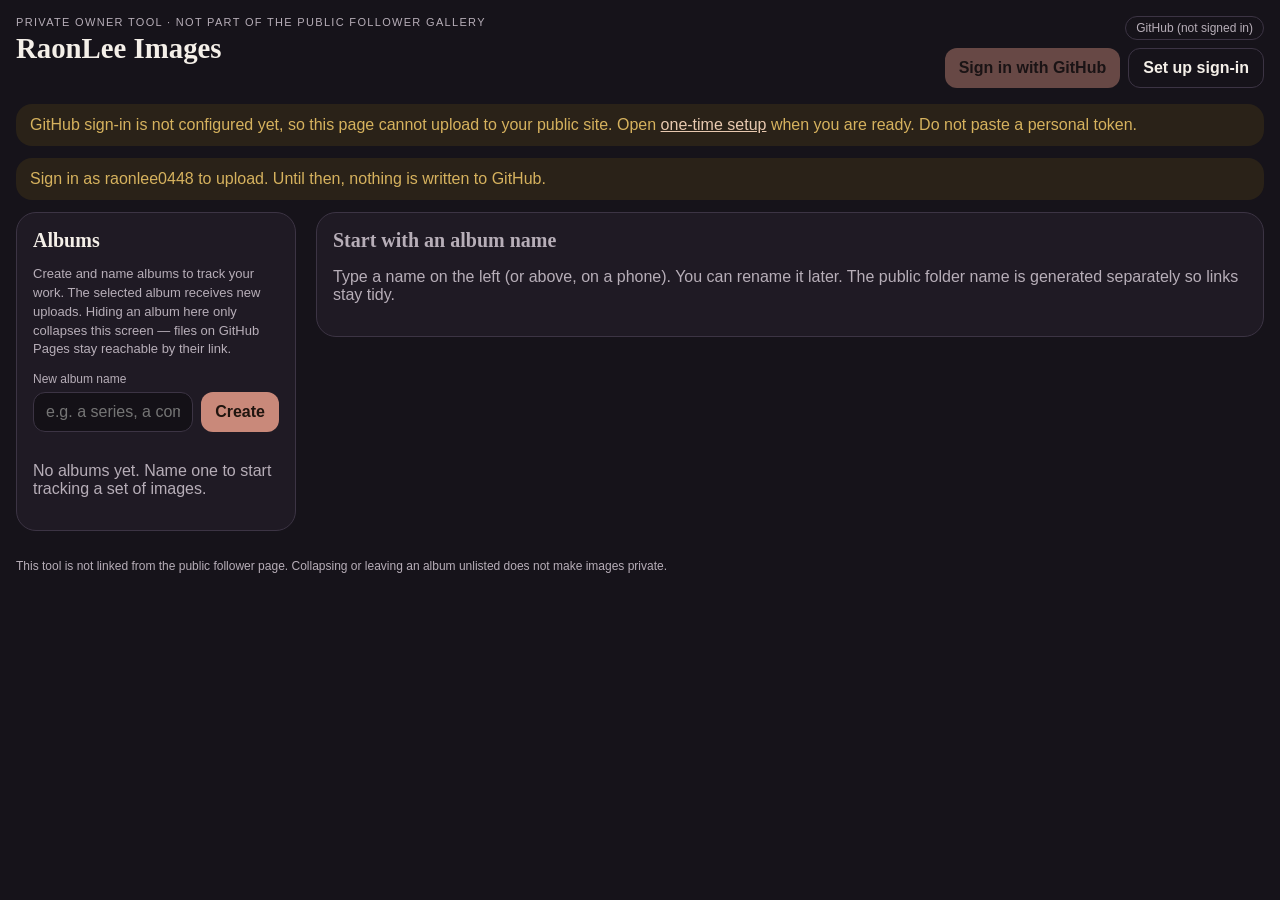
==== album/index.html @ b021b03d "Add the owner image uploader under /album/. This is a separate tool from the public follower gallery" ====
<!DOCTYPE html>
<html lang="en">
<head>
  <meta charset="utf-8">
  <meta name="viewport" content="width=device-width, initial-scale=1, viewport-fit=cover">
  <meta name="robots" content="noindex,nofollow">
  <title>RaonLee Images</title>
  <link rel="stylesheet" href="styles.css">
</head>
<body>
  <a class="skip" href="#main">Skip to album</a>
  <header class="top">
    <div>
      <p class="eyebrow">Private owner tool · not part of the public follower gallery</p>
      <h1>RaonLee Images</h1>
    </div>
    <div class="top-right">
      <span id="mode-pill" class="pill">…</span>
      <div id="auth-actions" class="auth-actions"></div>
    </div>
  </header>

  <div id="banner-local" class="banner local" hidden>
    This is a <strong>local demo</strong> on this computer. Uploads and copied links work here only. They are not on GitHub Pages yet.
  </div>
  <div id="banner-setup" class="banner warn" hidden>
    GitHub sign-in is not configured yet, so this page cannot upload to your public site. Open
    <a href="setup/index.html">one-time setup</a> when you are ready. Do not paste a personal token.
  </div>
  <div id="github-blocked" class="banner warn" hidden>
    Sign in as raonlee0448 to upload. Until then, nothing is written to GitHub.
  </div>
  <div id="banner-error" class="banner error" hidden></div>
  <div id="toast" class="toast" hidden></div>

  <section id="device-panel" class="device" hidden>
    <h2>Finish signing in</h2>
    <p>Open <a id="device-link" href="https://github.com/login/device" target="_blank" rel="noopener">github.com/login/device</a> and enter this code:</p>
    <p id="device-code" class="user-code"></p>
    <p class="muted">This window waits until you approve it. The sign-in token stays in this browser tab only.</p>
  </section>

  <div class="layout">
    <aside class="albums" aria-label="Albums">
      <h2>Albums</h2>
      <p class="muted">Create and name albums to track your work. The selected album receives new uploads. Hiding an album here only collapses this screen — files on GitHub Pages stay reachable by their link.</p>
      <form id="new-album-form" class="new-album">
        <label for="new-album-name">New album name</label>
        <div class="row">
          <input id="new-album-name" name="name" maxlength="80" placeholder="e.g. a series, a commission, a moodboard" autocomplete="off">
          <button class="btn" type="submit">Create</button>
        </div>
      </form>
      <div id="album-list" class="album-list"></div>
    </aside>

    <main id="main">
      <div id="empty-stage" class="empty-stage">
        <h2>Start with an album name</h2>
        <p>Type a name on the left (or above, on a phone). You can rename it later. The public folder name is generated separately so links stay tidy.</p>
      </div>

      <section id="album-stage" hidden>
        <div class="album-head">
          <div>
            <h2 id="album-title"></h2>
            <p id="album-slug-line" class="muted"></p>
          </div>
          <div class="row wrap">
            <button type="button" class="btn ghost" id="btn-rename">Rename</button>
            <button type="button" class="btn ghost" id="btn-collapse" aria-controls="album-body">Hide album</button>
          </div>
        </div>
        <div id="album-body">
          <label id="dropzone" class="dropzone" for="file-input">
            <input id="file-input" type="file" accept="image/*" multiple>
            <strong>Choose images</strong> or drop them here
            <span id="drop-hint" class="muted">New images go into this album.</span>
          </label>
          <div id="grid" class="grid"></div>
        </div>
      </section>
    </main>
  </div>

  <footer>
    <p>This tool is not linked from the public follower page. Collapsing or leaving an album unlisted does not make images private.</p>
  </footer>
  <script type="module" src="js/app.js"></script>
</body>
</html>
---- album/styles.css ----
/* Distinct from the public Acid Dive follower gallery: quiet ink, not neon. */
:root {
  --bg: #16131a;
  --bg-2: #1f1a24;
  --card: #2a2430;
  --ink: #f4efe8;
  --muted: #b7aeb8;
  --line: #3c3444;
  --accent: #c9897a;
  --accent-2: #e8c9b0;
  --good: #8fbfa4;
  --warn: #d6b25e;
  --bad: #d37a7a;
  --radius: 16px;
  --font: "Iowan Old Style", "Palatino Linotype", Palatino, "Times New Roman", serif;
  --ui: "Segoe UI", "Helvetica Neue", sans-serif;
}
* { box-sizing: border-box; }
html, body { margin: 0; background: var(--bg); color: var(--ink); font-family: var(--ui); }
body { min-height: 100dvh; padding: 16px 16px 48px; }
.skip { position: absolute; left: -999px; }
.top { display: flex; flex-wrap: wrap; gap: 16px; justify-content: space-between; align-items: flex-start; margin-bottom: 16px; }
.eyebrow { margin: 0 0 4px; text-transform: uppercase; letter-spacing: .12em; font-size: 11px; color: var(--muted); }
h1, h2 { font-family: var(--font); font-weight: 600; margin: 0; }
h1 { font-size: 1.8rem; }
h2 { font-size: 1.25rem; }
.top-right { display: flex; flex-direction: column; align-items: flex-end; gap: 8px; }
.pill { border: 1px solid var(--line); border-radius: 999px; padding: 4px 10px; font-size: 12px; color: var(--muted); }
.pill[data-mode="local"] { border-color: var(--warn); color: var(--warn); }
.pill[data-mode="in"] { border-color: var(--good); color: var(--good); }
.auth-actions { display: flex; flex-wrap: wrap; gap: 8px; justify-content: flex-end; }
.muted { color: var(--muted); font-size: 13px; line-height: 1.45; }
.banner, .device, .toast { border-radius: var(--radius); padding: 12px 14px; margin: 0 0 12px; }
.banner.local { background: #2a2618; color: var(--accent-2); }
.banner.warn { background: #2a2218; color: var(--warn); }
.banner.error { background: #2c1b1d; color: var(--bad); }
.toast { position: fixed; right: 16px; bottom: 16px; background: var(--card); border: 1px solid var(--line); z-index: 20; }
.device { background: var(--bg-2); border: 1px solid var(--line); }
.user-code { font-family: ui-monospace, monospace; letter-spacing: .18em; font-size: 1.6rem; margin: 8px 0; }
.layout { display: grid; gap: 20px; }
@media (min-width: 860px) {
  .layout { grid-template-columns: 280px 1fr; align-items: start; }
}
.albums, #album-stage, .empty-stage { background: var(--bg-2); border: 1px solid var(--line); border-radius: 20px; padding: 16px; }
.new-album label { display: block; font-size: 12px; color: var(--muted); margin-bottom: 6px; }
.row { display: flex; gap: 8px; }
.row.wrap { flex-wrap: wrap; }
input[type="text"], input:not([type]), input[type="search"] {
  flex: 1; background: #141117; color: var(--ink); border: 1px solid var(--line);
  border-radius: 12px; padding: 10px 12px; font: inherit; min-width: 0;
}
.btn { appearance: none; border: 0; background: var(--accent); color: #20150f; font: inherit; font-weight: 600; border-radius: 12px; padding: 10px 14px; cursor: pointer; text-decoration: none; display: inline-flex; align-items: center; }
.btn.ghost { background: transparent; color: var(--ink); border: 1px solid var(--line); }
.btn.slim { width: 100%; justify-content: center; padding: 8px 10px; font-size: 13px; margin-top: 8px; }
.btn[disabled] { opacity: .45; cursor: not-allowed; }
.album-list { display: flex; flex-direction: column; gap: 8px; margin-top: 14px; }
@media (max-width: 859px) {
  .album-list { flex-direction: row; overflow-x: auto; padding-bottom: 4px; }
  .album-chip { min-width: 180px; }
}
.album-chip { text-align: left; background: #141117; color: var(--ink); border: 1px solid var(--line); border-radius: 14px; padding: 10px 12px; cursor: pointer; }
.album-chip.is-selected { border-color: var(--accent); box-shadow: 0 0 0 1px var(--accent) inset; }
.album-name { display: block; font-weight: 600; }
.album-slug { display: block; color: var(--muted); font-size: 11px; margin-top: 2px; word-break: break-all; }
.album-head { display: flex; justify-content: space-between; gap: 12px; align-items: flex-start; margin-bottom: 14px; }
.dropzone { display: flex; flex-direction: column; align-items: center; justify-content: center; gap: 6px; border: 1.5px dashed var(--line); border-radius: 16px; padding: 28px 16px; text-align: center; cursor: pointer; background: #141117; }
.dropzone input { position: absolute; opacity: 0; width: 0; height: 0; }
.dropzone.is-over { border-color: var(--accent); background: #241c22; }
.dropzone.is-disabled { opacity: .55; cursor: not-allowed; }
.grid { display: grid; grid-template-columns: repeat(auto-fill, minmax(150px, 1fr)); gap: 12px; margin-top: 16px; }
.card { background: var(--card); border-radius: 14px; overflow: hidden; border: 1px solid var(--line); }
.thumb, .thumb-ph { aspect-ratio: 1; background: #120f14; }
.thumb img { width: 100%; height: 100%; object-fit: cover; display: block; }
.card-body { padding: 10px; }
.file-name { font-size: 12px; white-space: nowrap; overflow: hidden; text-overflow: ellipsis; }
.status-line { font-size: 11px; color: var(--muted); margin-top: 4px; min-height: 2.4em; }
.status-live .status-line { color: var(--good); }
.status-failed .status-line, .status-timeout .status-line { color: var(--bad); }
.bar { height: 4px; background: #141117; border-radius: 99px; margin-top: 8px; overflow: hidden; }
.bar span { display: block; height: 100%; background: var(--accent); width: 0; }
.empty-stage, .empty-albums, .empty-grid { color: var(--muted); }
footer { margin-top: 28px; color: var(--muted); font-size: 12px; }
a { color: var(--accent-2); }
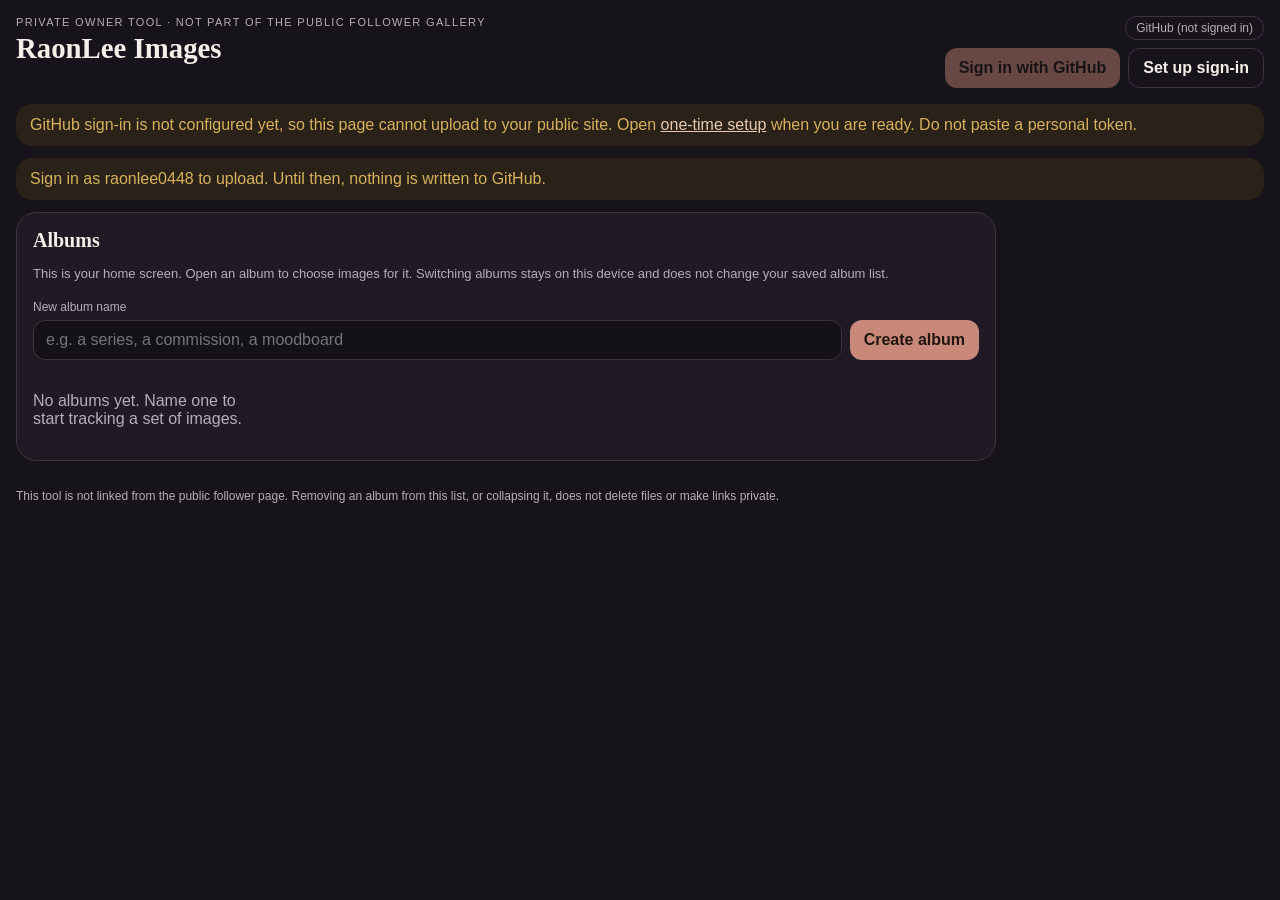
==== commit 122f2df9: "Fix album list conflicts and watermark new uploads. Selecting an album is now a local UI change and " ====
--- a/album/index.html
+++ b/album/index.html
@@ -8,7 +8,7 @@
   <link rel="stylesheet" href="styles.css">
 </head>
 <body>
-  <a class="skip" href="#main">Skip to album</a>
+  <a class="skip" href="#main">Skip to albums</a>
   <header class="top">
     <div>
       <p class="eyebrow">Private owner tool · not part of the public follower gallery</p>
@@ -40,51 +40,61 @@
     <p class="muted">This window waits until you approve it. The sign-in token stays in this browser tab only.</p>
   </section>
 
-  <div class="layout">
-    <aside class="albums" aria-label="Albums">
+  <main id="main">
+    <section id="home-stage" class="home-stage">
       <h2>Albums</h2>
-      <p class="muted">Create and name albums to track your work. The selected album receives new uploads. Hiding an album here only collapses this screen — files on GitHub Pages stay reachable by their link.</p>
+      <p class="muted">This is your home screen. Open an album to choose images for it. Switching albums stays on this device and does not change your saved album list.</p>
       <form id="new-album-form" class="new-album">
         <label for="new-album-name">New album name</label>
         <div class="row">
           <input id="new-album-name" name="name" maxlength="80" placeholder="e.g. a series, a commission, a moodboard" autocomplete="off">
-          <button class="btn" type="submit">Create</button>
+          <button class="btn" type="submit" id="btn-create-album">Create album</button>
         </div>
       </form>
+      <div id="name-warning" class="banner warn name-warning" hidden></div>
       <div id="album-list" class="album-list"></div>
-    </aside>
+    </section>
 
-    <main id="main">
-      <div id="empty-stage" class="empty-stage">
-        <h2>Start with an album name</h2>
-        <p>Type a name on the left (or above, on a phone). You can rename it later. The public folder name is generated separately so links stay tidy.</p>
+    <section id="album-stage" hidden>
+      <div class="album-head">
+        <div>
+          <button type="button" class="btn ghost" id="btn-home">Back to albums</button>
+          <h2 id="album-title"></h2>
+          <p id="album-slug-line" class="muted"></p>
+        </div>
+        <div class="row wrap">
+          <button type="button" class="btn ghost" id="btn-rename">Rename</button>
+          <button type="button" class="btn ghost" id="btn-delete">Remove from album list</button>
+          <button type="button" class="btn ghost" id="btn-collapse" aria-controls="album-body">Hide album</button>
+        </div>
       </div>
+      <div id="album-body">
+        <label id="dropzone" class="dropzone" for="file-input">
+          <input id="file-input" type="file" accept="image/*" multiple>
+          <strong>Choose images</strong> or drop them here
+          <span id="drop-hint" class="muted">New images go into this album and are watermarked before upload.</span>
+        </label>
+        <p class="wm-note" id="wm-note">
+          New uploads automatically get a 30% Keyhole Heart watermark with <strong>© RaonLee</strong> and <strong>AI generated image</strong> baked into the pixels. You will see a watermarked preview first. This discourages casual copying; it does not stop someone from downloading or editing the file. Images already in this album are left unchanged.
+        </p>
+        <div id="grid" class="grid"></div>
+      </div>
+    </section>
+  </main>
 
-      <section id="album-stage" hidden>
-        <div class="album-head">
-          <div>
-            <h2 id="album-title"></h2>
-            <p id="album-slug-line" class="muted"></p>
-          </div>
-          <div class="row wrap">
-            <button type="button" class="btn ghost" id="btn-rename">Rename</button>
-            <button type="button" class="btn ghost" id="btn-collapse" aria-controls="album-body">Hide album</button>
-          </div>
-        </div>
-        <div id="album-body">
-          <label id="dropzone" class="dropzone" for="file-input">
-            <input id="file-input" type="file" accept="image/*" multiple>
-            <strong>Choose images</strong> or drop them here
-            <span id="drop-hint" class="muted">New images go into this album.</span>
-          </label>
-          <div id="grid" class="grid"></div>
-        </div>
-      </section>
-    </main>
+  <div id="confirm-dialog" class="modal" hidden>
+    <div class="modal-card" role="dialog" aria-modal="true" aria-labelledby="confirm-title">
+      <h2 id="confirm-title">Remove this album from your list?</h2>
+      <p id="confirm-body" class="muted"></p>
+      <div class="row wrap">
+        <button type="button" class="btn ghost" id="confirm-cancel">Cancel</button>
+        <button type="button" class="btn" id="confirm-ok">Remove from list</button>
+      </div>
+    </div>
   </div>
 
   <footer>
-    <p>This tool is not linked from the public follower page. Collapsing or leaving an album unlisted does not make images private.</p>
+    <p>This tool is not linked from the public follower page. Removing an album from this list, or collapsing it, does not delete files or make links private.</p>
   </footer>
   <script type="module" src="js/app.js"></script>
 </body>
--- a/album/styles.css
+++ b/album/styles.css
@@ -81,3 +81,37 @@
 .empty-stage, .empty-albums, .empty-grid { color: var(--muted); }
 footer { margin-top: 28px; color: var(--muted); font-size: 12px; }
 a { color: var(--accent-2); }
+
+.wm-note { margin: 12px 0 0; padding: 10px 12px; border-radius: 12px; background: #141117; border: 1px solid var(--line); color: var(--muted); font-size: 12px; line-height: 1.45; }
+.wm-note strong { color: var(--ink); font-weight: 600; }
+.wm-badge { display: inline-block; margin-top: 6px; font-size: 10px; letter-spacing: .04em; text-transform: uppercase; color: var(--accent-2); }
+.meta-note { font-size: 11px; color: var(--muted); margin-top: 4px; line-height: 1.4; }
+.status-watermarking .status-line, .status-encoding .status-line, .status-ready .status-line { color: var(--accent-2); }
+@media (max-width: 859px) {
+  body { padding: 12px 12px 40px; }
+  .wm-note { font-size: 12px; }
+  .grid { grid-template-columns: repeat(auto-fill, minmax(140px, 1fr)); gap: 10px; }
+  .dropzone { padding: 22px 12px; }
+}
+
+main { max-width: 980px; }
+.home-stage, #album-stage { background: var(--bg-2); border: 1px solid var(--line); border-radius: 20px; padding: 16px; }
+.home-stage h2 { margin-bottom: 6px; }
+.new-album { margin: 16px 0; }
+.album-list { display: grid; grid-template-columns: repeat(auto-fill, minmax(220px, 1fr)); gap: 10px; margin-top: 14px; }
+.album-chip { text-align: left; background: #141117; color: var(--ink); border: 1px solid var(--line); border-radius: 14px; padding: 14px 14px; cursor: pointer; }
+.album-chip.is-selected { border-color: var(--accent); box-shadow: 0 0 0 1px var(--accent) inset; }
+#btn-home { margin-bottom: 10px; }
+#btn-delete { border-color: #5a3030; }
+.btn[disabled], #btn-create-album[disabled] { opacity: .45; cursor: not-allowed; }
+.name-warning { margin: 0 0 12px; }
+.name-warning .row { margin-top: 10px; }
+.modal { position: fixed; inset: 0; background: rgba(0,0,0,.55); display: flex; align-items: center; justify-content: center; z-index: 40; padding: 16px; }
+.modal[hidden] { display: none; }
+.modal-card { background: var(--bg-2); border: 1px solid var(--line); border-radius: 20px; padding: 18px; max-width: 440px; width: 100%; }
+.modal-card h2 { margin-bottom: 8px; font-size: 1.15rem; }
+.modal-card .row { margin-top: 16px; justify-content: flex-end; }
+@media (max-width: 859px) {
+  .album-list { grid-template-columns: 1fr; }
+  .album-head { flex-direction: column; }
+}
